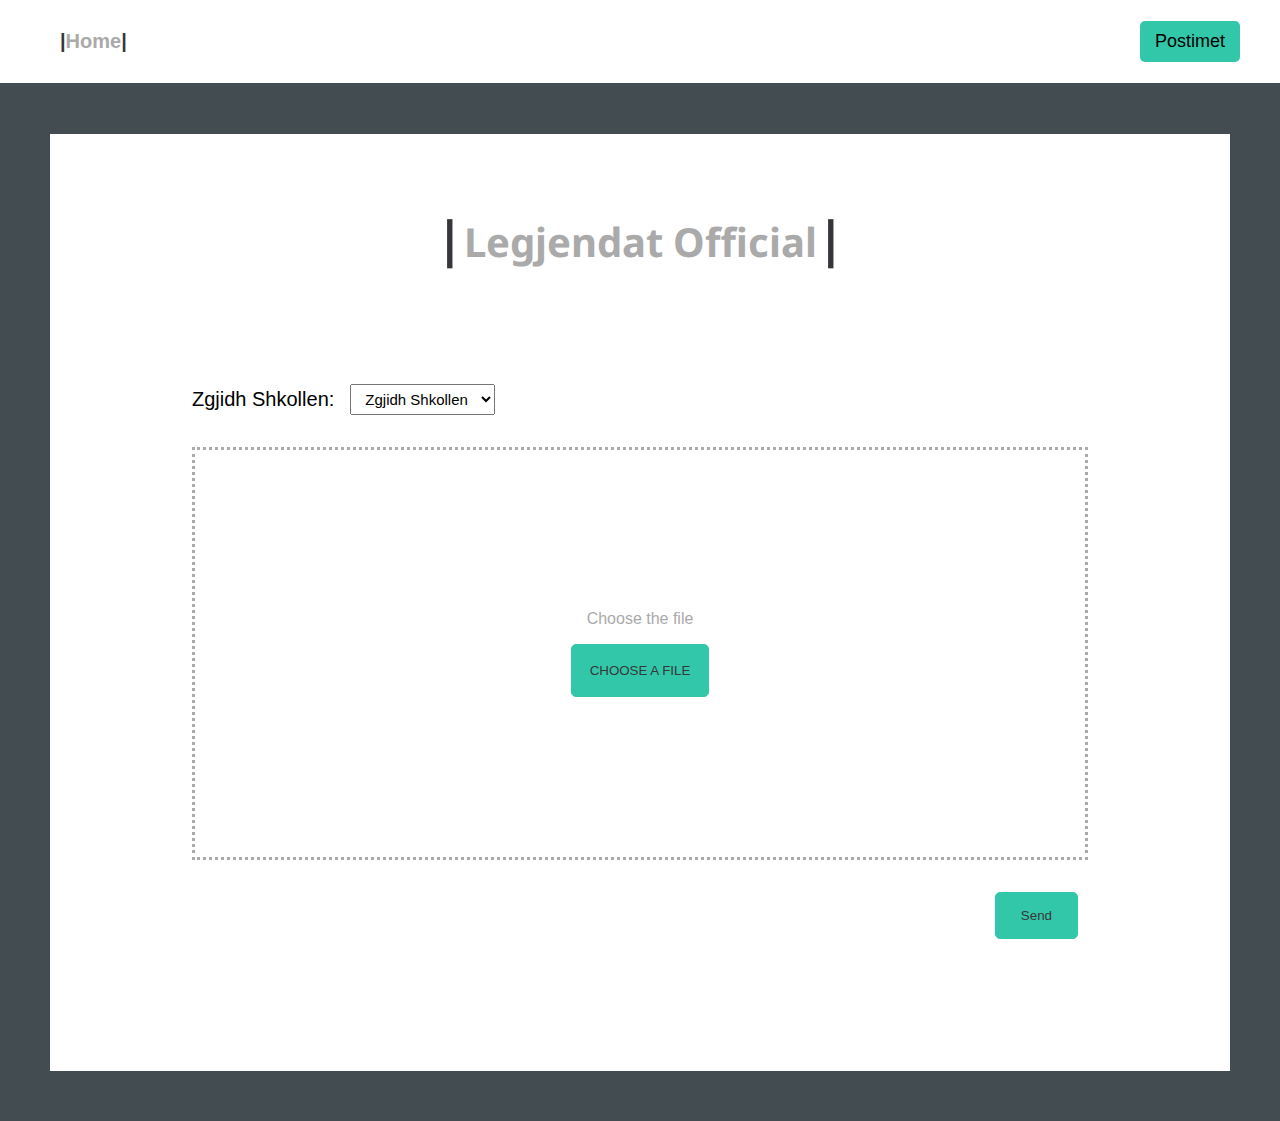
==== upload/index.html @ 40839e91 "responsive qr" ====
<!DOCTYPE html>
<html lang="en">

<head>
    <!-- meta tags -->
    <meta charset="UTF-8" />
    <meta http-equiv="X-UA-Compatible" content="IE=edge" />
    <meta name="viewport" content="width=device-width, initial-scale=1.0" />

    <!-- all links   -->
    <link rel="stylesheet" href="style.css" />
    <link rel="stylesheet" href="https://cdnjs.cloudflare.com/ajax/libs/font-awesome/6.1.1/css/all.min.css" integrity="sha512-KfkfwYDsLkIlwQp6LFnl8zNdLGxu9YAA1QvwINks4PhcElQSvqcyVLLD9aMhXd13uQjoXtEKNosOWaZqXgel0g==" crossorigin="anonymous" referrerpolicy="no-referrer"
    />
    <link href="https://fonts.googleapis.com/css?family=Droid+Sans:400,700" rel="stylesheet" />

    <!-- title -->
    <title>Legjendat e Shkolles</title>
</head>

<body>
    <nav>
        <div class="group1">

            <a href="../index.html">
                <h1><span class="color">|</span>Home<span class="color">|</span></h1>
            </a>
        </div>
        <div class="group">
            <ul class="click">
                <li>Postimet <i class="fa-solid fa-caret-down" id="down-arrow"></i>
                    <ul class="emrat">
                        <li><a href="/industriale/index.html">Industriale</a></li>
                        <li><a href="#">Ali Demi</a></li>
                        <li><a href="#">Tregtarja</a></li>
                        <li><a href="#">Elita</a></li>
                    </ul>
                </li>
            </ul>
        </div>
    </nav>
    <section class="cool">
        <section id="container" class="container">
            <h1><span class="color">|</span>Legjendat Official<span class="color">|</span></h1>


            <section class="uploading">

                <div class="school-select">
                    <label for="school">Zgjidh Shkollen:</label>

                    <select name="school" id="school">
                        <option value="school">Zgjidh Shkollen</option>
                        <option value="Industriale">Industriale</option>
                        <option value="Ali Demi">Ali Demi</option>
                        <option value="Tregtarja">Tregtarja</option>
                        <option value="Elita">Elita</option>
                    </select>
                </div>

                <div class="upload-file">
                    <input type="file" id="file" hidden="hidden">
                    <span id="custom-text">Choose the file</span>
                    <button type="button" id="custom">CHOOSE A FILE</button>
                </div>
                <div class="send-btn">
                    <button type="submit" id="send">Send</button>
                </div>
            </section>



        </section>
    </section>

    <script src="upload.js"></script>
</body>

</html>
---- upload/style.css ----
* {
    margin: 0;
    padding: 0;
    box-sizing: border-box;
}

html {
    -webkit-tap-highlight-color: transparent;
    -webkit-touch-callout: none;
    -webkit-user-select: none;
    -khtml-user-select: none;
    -moz-user-select: none;
    -ms-user-select: none;
    user-select: none;
    scroll-behavior: smooth;
}

body {
    font-family: 'Segoe UI', Tahoma, Geneva, Verdana, sans-serif;
    background-color: #434c50;
}

.cool {
    background-color: #434c50;
    padding: 50px 50px;
}

 ::-webkit-scrollbar {
    display: none;
}

nav {
    position: sticky;
    top: 0;
    z-index: 100;
    display: flex;
    justify-content: space-between;
    align-items: center;
    padding: 10px 40px;
    border-bottom: 1px double #434c50;
    background-color: #fff;
}

nav h1 {
    padding: 20px;
    font-size: 20px;
    color: #aaa;
}

nav .color {
    font-size: 20px;
    color: #35373a;
}

.group1 a {
    text-decoration: none;
}

.group {
    display: flex;
    justify-content: space-between;
    align-items: center;
    gap: 5rem;
}

.group .click {
    background-color: #33c7a9;
    list-style: none;
    padding: 10px 15px;
    cursor: pointer;
    border-radius: 5px;
    font-size: 18px;
}

.click i {
    color: #434c50;
    transition: .3s all ease-in-out;
}

.rotate {
    transform: rotate(180deg);
}

.emrat {
    transform: translateY(-100%);
    text-align: center;
    width: 40vh;
    height: 100%;
    overflow: hidden;
    top: 8%;
    right: 7%;
    position: fixed;
    border-radius: 10px;
    transition: .5s all ease-in-out;
    display: none;
    z-index: 100;
    list-style: none;
    padding: 20px;
}

.baby {
    transform: translateY(0);
    display: block;
}

.emrat li {
    border: .5px solid #33c7a9;
    padding: 15px;
    background-color: #fff;
}

.emrat li:hover {
    background-color: #aaa;
}

.emrat a {
    text-decoration: none;
    color: #35373a;
    padding: 15px;
}

.container {
    background-color: #fff;
    height: 100%;
    padding: 20px 30px;
}

.container h1 {
    font-size: 40px;
    color: #aaa;
    text-align: center;
    margin-top: 50px;
    font-family: 'Droid Sans', sans-serif;
    font-weight: 700;
}

.color {
    font-size: 50px;
    color: #35373a;
}

.uploading {
    padding: 7rem;
    display: flex;
    flex-direction: column;
    justify-content: center;
    gap: 2rem;
}

.school-select {
    font-size: 20px;
    display: flex;
    gap: 1rem;
    align-items: center;
}

.upload-file {
    display: flex;
    flex-direction: column;
    justify-content: center;
    align-items: center;
    gap: 1rem;
    padding: 10rem 5rem;
    border: 3px dotted #aaa;
    overflow: hidden;
}

#school {
    outline: none;
    padding: 5px 10px;
    font-size: 15px;
}

#custom {
    padding: 18px;
    color: #35373a;
    background-color: #33c7a9;
    border: 1px solid #33c7a9;
    border-radius: 5px;
    cursor: pointer;
    transition: .3s all ease-in-out;
}

#custom:hover {
    background-color: transparent;
}

#custom-text {
    font-family: sans-serif;
    color: #aaa;
}

.send-btn {
    display: flex;
    justify-content: flex-end;
    align-items: center;
    padding: 0 10px;
}

#send {
    padding: 15px 25px;
    color: #35373a;
    background-color: #33c7a9;
    border: 1px solid #33c7a9;
    border-radius: 5px;
    cursor: pointer;
    transition: .3s all ease-in-out;
}

#send:hover {
    background-color: transparent;
}

@media screen and (max-width: 900px) {
    .container {
        padding: 20px 20px;
    }
    .container h1 {
        font-size: 30px;
    }
    .color {
        font-size: 30px;
    }
    .uploading {
        padding: 6rem;
    }
    .school-select {
        font-size: 17px;
    }
    .upload-file {
        padding: 7rem 4rem;
    }
}

@media screen and (max-width: 750px) {
    .cool {
        padding: 20px 20px;
    }
    .container {
        padding: 10px 10px;
    }
}

@media screen and (max-width: 590px) {
    .cool {
        padding: 0 0;
    }
    .container {
        padding: 20px 0;
    }
    .uploading {
        padding: 2rem;
    }
}

@media screen and (max-width: 500px) {
    .container h1 {
        font-size: 20px;
    }
    .color {
        font-size: 20px;
    }
    .school-select {
        font-size: 17px;
        flex-direction: column;
    }
    .upload-file {
        padding: 7rem 7rem;
    }
    #custom {
        padding: 10px 20px;
        font-size: 12px;
    }
    .uploading {
        padding: .5rem;
    }
}

@media screen and (max-width: 390px) {
    nav {
        padding: 10px 5px;
    }
    nav h1 {
        font-size: 15px;
    }
    .uploading {
        padding: .5rem;
    }
}
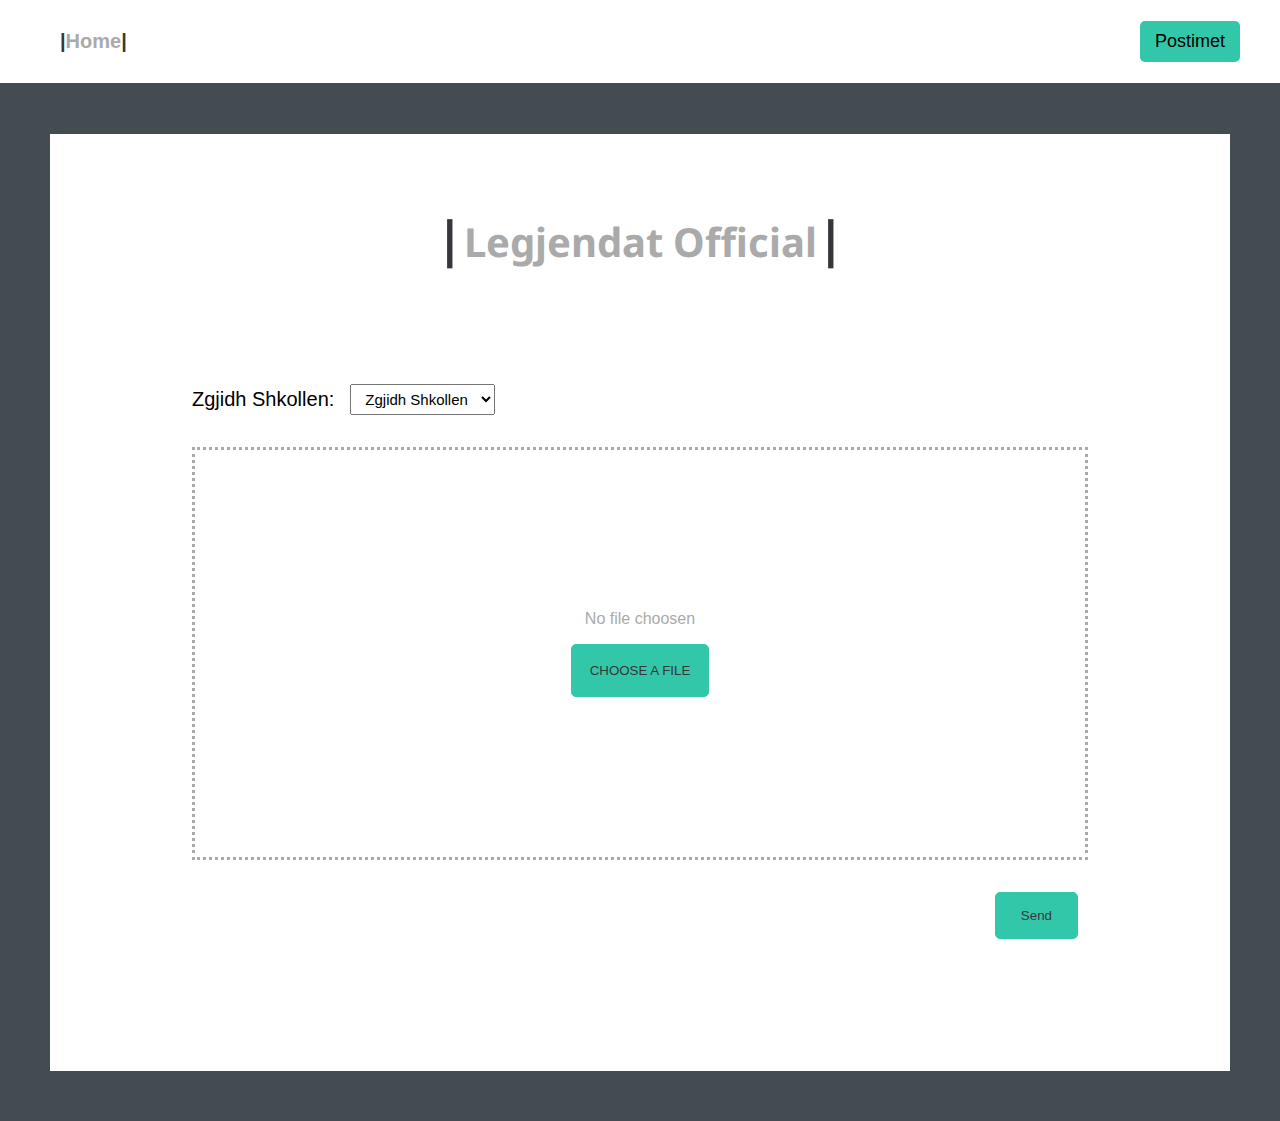
==== commit 6727b57a: "cool" ====
--- a/upload/index.html
+++ b/upload/index.html
@@ -59,7 +59,7 @@
 
                 <div class="upload-file">
                     <input type="file" id="file" hidden="hidden">
-                    <span id="custom-text">Choose the file</span>
+                    <span id="custom-text">No file choosen</span>
                     <button type="button" id="custom">CHOOSE A FILE</button>
                 </div>
                 <div class="send-btn">
